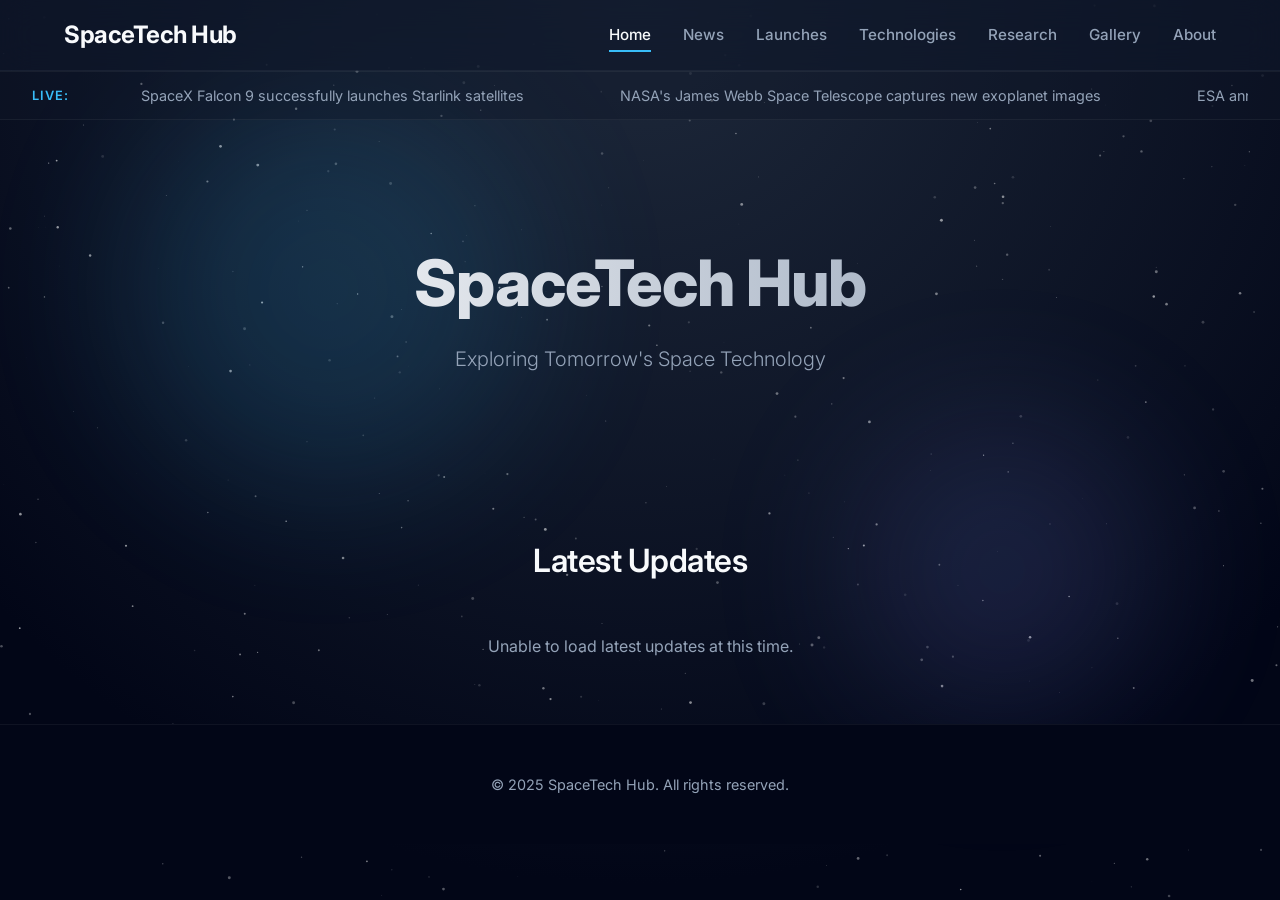
==== index.html @ eed509ba "Favicon added" ====
<!DOCTYPE html>
<html lang="en">

<head>
    <meta charset="UTF-8">
    <meta name="viewport" content="width=device-width, initial-scale=1.0">
    <title>SpaceTechHub</title>
    <link rel="icon" type="image/svg+xml" href="favicon.svg">
    <link rel="stylesheet" href="home.css">
    <link rel="stylesheet" href="shared-effects.css">
</head>

<body>
    <!-- Animated background canvas -->
    <canvas id="starfield"></canvas>

    <!-- Glowing orbs for ambient lighting -->
    <div class="glowing-orb glowing-orb-1"></div>
    <div class="glowing-orb glowing-orb-2"></div>

    <header>
        <nav class="navbar">
            <a href="/" class="nav-brand">SpaceTech Hub</a>
            <ul class="nav-menu">
                <li class="nav-item"><a href="/" class="nav-link active">Home</a></li>
                <li class="nav-item"><a href="news.html" class="nav-link">News</a></li>
                <li class="nav-item"><a href="launches.html" class="nav-link">Launches</a></li>
                <li class="nav-item"><a href="technologies.html" class="nav-link">Technologies</a></li>
                <li class="nav-item"><a href="research.html" class="nav-link">Research</a></li>
                <li class="nav-item"><a href="gallery.html" class="nav-link">Gallery</a></li>
                <li class="nav-item"><a href="about.html" class="nav-link">About</a></li>
            </ul>
        </nav>
    </header>

    <!-- Live News Ticker -->
    <div class="news-ticker">
        <div class="ticker-container">
            <span class="ticker-label">LIVE:</span>
            <div class="ticker-content">
                <ul id="ticker-list">
                    <li>SpaceX Falcon 9 successfully launches Starlink satellites</li>
                    <li>NASA's James Webb Space Telescope captures new exoplanet images</li>
                    <li>ESA announces plans for lunar habitat construction</li>
                    <li>Blue Origin completes successful test flight of New Shepard</li>
                </ul>
            </div>
        </div>
    </div>

    <main>
        <section class="hero">
            <div class="hero-content">
                <h1 class="animated-title">SpaceTech Hub</h1>
                <p class="tagline">Exploring Tomorrow's Space Technology</p>
            </div>
        </section>

        <section class="latest-updates">
            <h2>Latest Updates</h2>
            <div id="news-preview" class="news-preview-container">
                <!-- News previews will be loaded here by JavaScript -->
            </div>
        </section>
    </main>

    <footer>
        <!-- Aurora gradient overlay near footer -->
        <div class="aurora-overlay"></div>
        <p>&copy; 2025 SpaceTech Hub. All rights reserved.</p>
    </footer>

    <script src="shared-effects.js"></script>
    <script src="home.js"></script>
</body>

</html>
---- home.css ----
/* Global Styles */
@import url('https://fonts.googleapis.com/css2?family=Inter:wght@300;400;500;600;700&display=swap');

:root {
    /* Premium Palette */
    --bg-dark: #020617;
    --bg-card: rgba(30, 41, 59, 0.4);
    --bg-glass: rgba(15, 23, 42, 0.7);
    --text-primary: #f8fafc;
    --text-secondary: #94a3b8;
    --accent-primary: #38bdf8;
    /* Sky 400 */
    --accent-glow: rgba(56, 189, 248, 0.2);
    --border-light: rgba(255, 255, 255, 0.05);

    --font-main: 'Inter', system-ui, -apple-system, sans-serif;
    --transition-smooth: all 0.3s cubic-bezier(0.4, 0, 0.2, 1);
}

* {
    margin: 0;
    padding: 0;
    box-sizing: border-box;
}

body {
    font-family: var(--font-main);
    background-color: var(--bg-dark);
    /* Subtle static noise or deep gradient */
    background: radial-gradient(circle at top center, #1e293b 0%, #020617 80%);
    color: var(--text-secondary);
    line-height: 1.6;
    overflow-x: hidden;
    min-height: 100vh;
}

/* Header & Navigation */
header {
    position: sticky;
    top: 0;
    z-index: 100;
    backdrop-filter: blur(16px);
    -webkit-backdrop-filter: blur(16px);
    background-color: var(--bg-glass);
    border-bottom: 1px solid var(--border-light);
}

.navbar {
    display: flex;
    justify-content: space-between;
    align-items: center;
    padding: 1rem 5%;
    max-width: 1400px;
    margin: 0 auto;
}

.nav-brand {
    font-size: 1.5rem;
    font-weight: 700;
    color: var(--text-primary);
    text-decoration: none;
    letter-spacing: -0.5px;
    transition: var(--transition-smooth);
}

.nav-brand:hover {
    color: var(--accent-primary);
    text-shadow: 0 0 20px var(--accent-glow);
}

.nav-menu {
    display: flex;
    list-style: none;
    gap: 2rem;
}

.nav-link {
    color: var(--text-secondary);
    text-decoration: none;
    font-size: 0.95rem;
    font-weight: 500;
    transition: var(--transition-smooth);
    position: relative;
    padding: 0.5rem 0;
}

.nav-link:hover,
.nav-link.active {
    color: var(--text-primary);
}

.nav-link::after {
    content: '';
    position: absolute;
    bottom: 0;
    left: 0;
    width: 0;
    height: 2px;
    background: var(--accent-primary);
    transition: var(--transition-smooth);
}

.nav-link:hover::after,
.nav-link.active::after {
    width: 100%;
}

/* Hero Section */
.hero {
    padding: 8rem 2rem 6rem;
    text-align: center;
    position: relative;
    max-width: 1000px;
    margin: 0 auto;
}

.hero-content {
    animation: fadeInUp 1s ease-out forwards;
}

.hero-content h1 {
    font-size: 4rem;
    font-weight: 800;
    color: var(--text-primary);
    margin-bottom: 1.5rem;
    line-height: 1.1;
    letter-spacing: -1px;
    background: linear-gradient(to right, #fff, #94a3b8);
    background-clip: text;
    -webkit-background-clip: text;
    -webkit-text-fill-color: transparent;
}

.tagline {
    font-size: 1.25rem;
    color: var(--text-secondary);
    max-width: 600px;
    margin: 0 auto;
    font-weight: 300;
}

/* Live News Ticker - Refined */
.news-ticker {
    background: rgba(15, 23, 42, 0.4);
    border-top: 1px solid var(--border-light);
    border-bottom: 1px solid var(--border-light);
    padding: 0.75rem 0;
    font-size: 0.9rem;
}

.ticker-container {
    display: flex;
    align-items: center;
    max-width: 1400px;
    margin: 0 auto;
    padding: 0 2rem;
}

.ticker-label {
    color: var(--accent-primary);
    font-weight: 600;
    margin-right: 1.5rem;
    font-size: 0.8rem;
    letter-spacing: 1px;
    text-transform: uppercase;
}

.ticker-content {
    flex-grow: 1;
    overflow: hidden;
    position: relative;
}

.ticker-content ul {
    display: flex;
    animation: ticker-scroll 60s linear infinite;
    list-style: none;
}

.ticker-content li {
    white-space: nowrap;
    padding: 0 3rem;
    color: var(--text-secondary);
}

@keyframes ticker-scroll {
    0% {
        transform: translateX(0);
    }

    100% {
        transform: translateX(-100%);
    }
}

/* Latest Updates */
.latest-updates {
    padding: 4rem 2rem;
    max-width: 1200px;
    margin: 0 auto;
}

.latest-updates h2 {
    font-size: 2rem;
    color: var(--text-primary);
    margin-bottom: 3rem;
    text-align: center;
    font-weight: 600;
    letter-spacing: -0.5px;
}

.news-preview-container {
    display: grid;
    grid-template-columns: repeat(auto-fit, minmax(320px, 1fr));
    gap: 2rem;
}

.news-card {
    background: var(--bg-card);
    border: 1px solid var(--border-light);
    border-radius: 12px;
    padding: 2rem;
    transition: var(--transition-smooth);
    backdrop-filter: blur(8px);
}

.news-card:hover {
    transform: translateY(-4px);
    background: rgba(30, 41, 59, 0.6);
    border-color: rgba(56, 189, 248, 0.2);
    box-shadow: 0 20px 40px -10px rgba(0, 0, 0, 0.3);
}

.news-card h3 {
    color: var(--text-primary);
    font-size: 1.25rem;
    margin-bottom: 1rem;
    font-weight: 600;
    line-height: 1.4;
}

.news-card p {
    color: var(--text-secondary);
    font-size: 0.95rem;
    line-height: 1.6;
}

/* Footer */
footer {
    border-top: 1px solid var(--border-light);
    padding: 3rem 2rem;
    text-align: center;
    color: var(--text-secondary);
    font-size: 0.9rem;
    background: var(--bg-dark);
}

/* Scroll to Top Button */
.scroll-to-top {
    position: fixed;
    bottom: 30px;
    right: 30px;
    width: 50px;
    height: 50px;
    background: var(--bg-card);
    border: 1px solid var(--border-light);
    color: var(--accent-primary);
    font-size: 1.5rem;
    border-radius: 50%;
    cursor: pointer;
    display: flex;
    justify-content: center;
    align-items: center;
    opacity: 0;
    visibility: hidden;
    transition: var(--transition-smooth);
    z-index: 99;
    backdrop-filter: blur(8px);
}

.scroll-to-top.visible {
    opacity: 1;
    visibility: visible;
}

.scroll-to-top:hover {
    background: var(--accent-primary);
    color: #fff;
    transform: translateY(-5px);
    box-shadow: 0 5px 15px rgba(56, 189, 248, 0.4);
}

/* Utilities */
@keyframes fadeInUp {
    from {
        opacity: 0;
        transform: translateY(20px);
    }

    to {
        opacity: 1;
        transform: translateY(0);
    }
}

/* Responsive */
@media (max-width: 768px) {
    .navbar {
        flex-direction: column;
        gap: 1rem;
    }

    .nav-menu {
        gap: 1rem;
        flex-wrap: wrap;
        justify-content: center;
    }

    .hero-content h1 {
        font-size: 2.5rem;
    }
}
---- shared-effects.css ----
/* Shared CSS for enhanced space-themed background effects */

/* Static Starfield Canvas */
#starfield {
    position: fixed;
    top: 0;
    left: 0;
    width: 100%;
    height: 100%;
    z-index: -2;
    pointer-events: none;
}

/* Page transition overlay */
.page-transition-overlay {
    position: fixed;
    top: 0;
    left: 0;
    width: 100%;
    height: 100%;
    background: #020617;
    z-index: 9999;
    opacity: 0;
    pointer-events: none;
    transition: opacity 0.3s ease;
}

.page-transition-overlay.active {
    opacity: 1;
}

/* Subtle Ambient Glow (Static/Slow) */
.glowing-orb {
    position: absolute;
    border-radius: 50%;
    filter: blur(80px);
    z-index: -1;
    opacity: 0.15;
    pointer-events: none;
}

.glowing-orb-1 {
    width: 400px;
    height: 400px;
    background: #38bdf8;
    top: 10%;
    left: 10%;
}

.glowing-orb-2 {
    width: 300px;
    height: 300px;
    background: #818cf8;
    bottom: 20%;
    right: 10%;
}
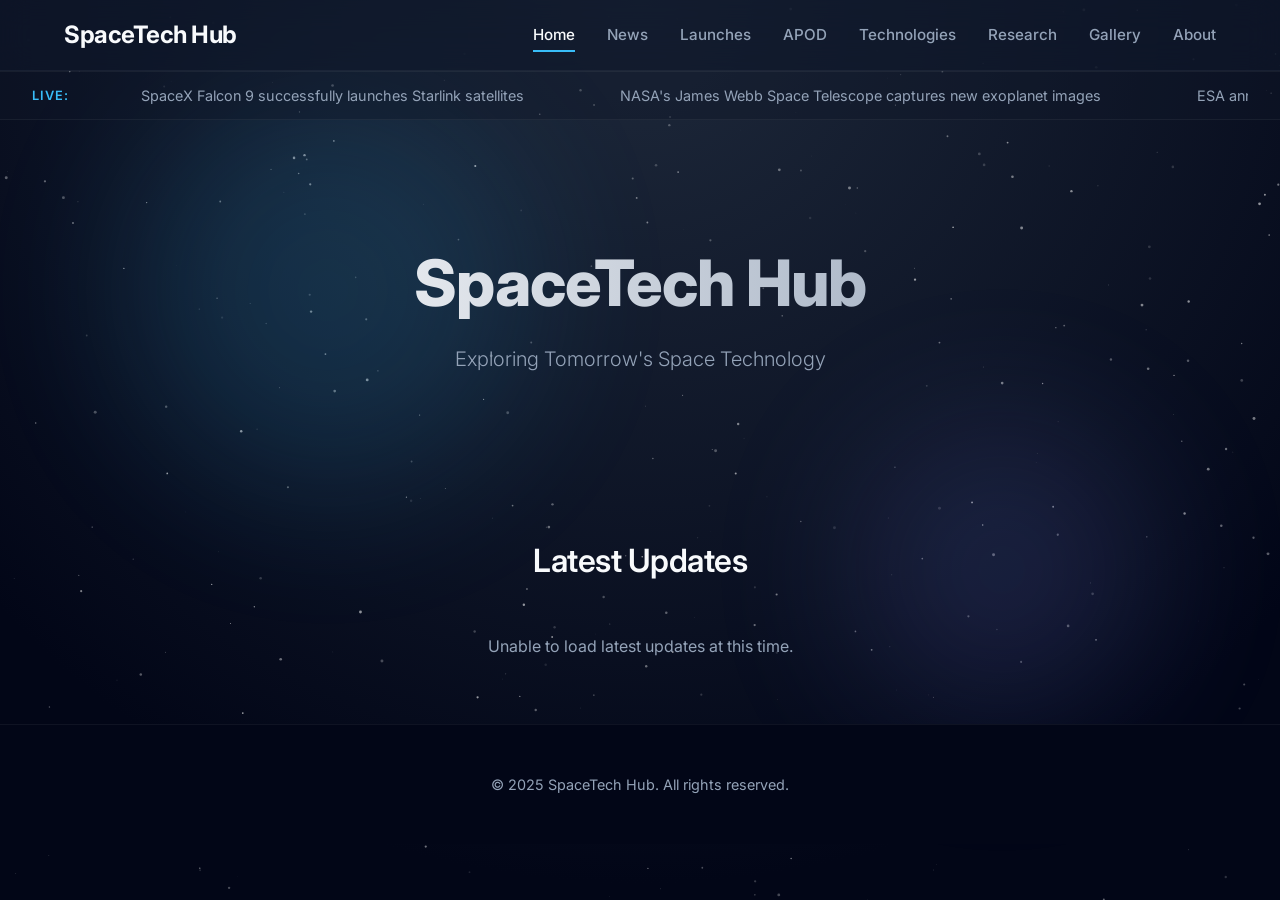
==== commit df52f8f4: "Nasa Api key integrated" ====
--- a/index.html
+++ b/index.html
@@ -25,6 +25,7 @@
                 <li class="nav-item"><a href="/" class="nav-link active">Home</a></li>
                 <li class="nav-item"><a href="news.html" class="nav-link">News</a></li>
                 <li class="nav-item"><a href="launches.html" class="nav-link">Launches</a></li>
+                <li class="nav-item"><a href="nasa.html" class="nav-link">APOD</a></li>
                 <li class="nav-item"><a href="technologies.html" class="nav-link">Technologies</a></li>
                 <li class="nav-item"><a href="research.html" class="nav-link">Research</a></li>
                 <li class="nav-item"><a href="gallery.html" class="nav-link">Gallery</a></li>
